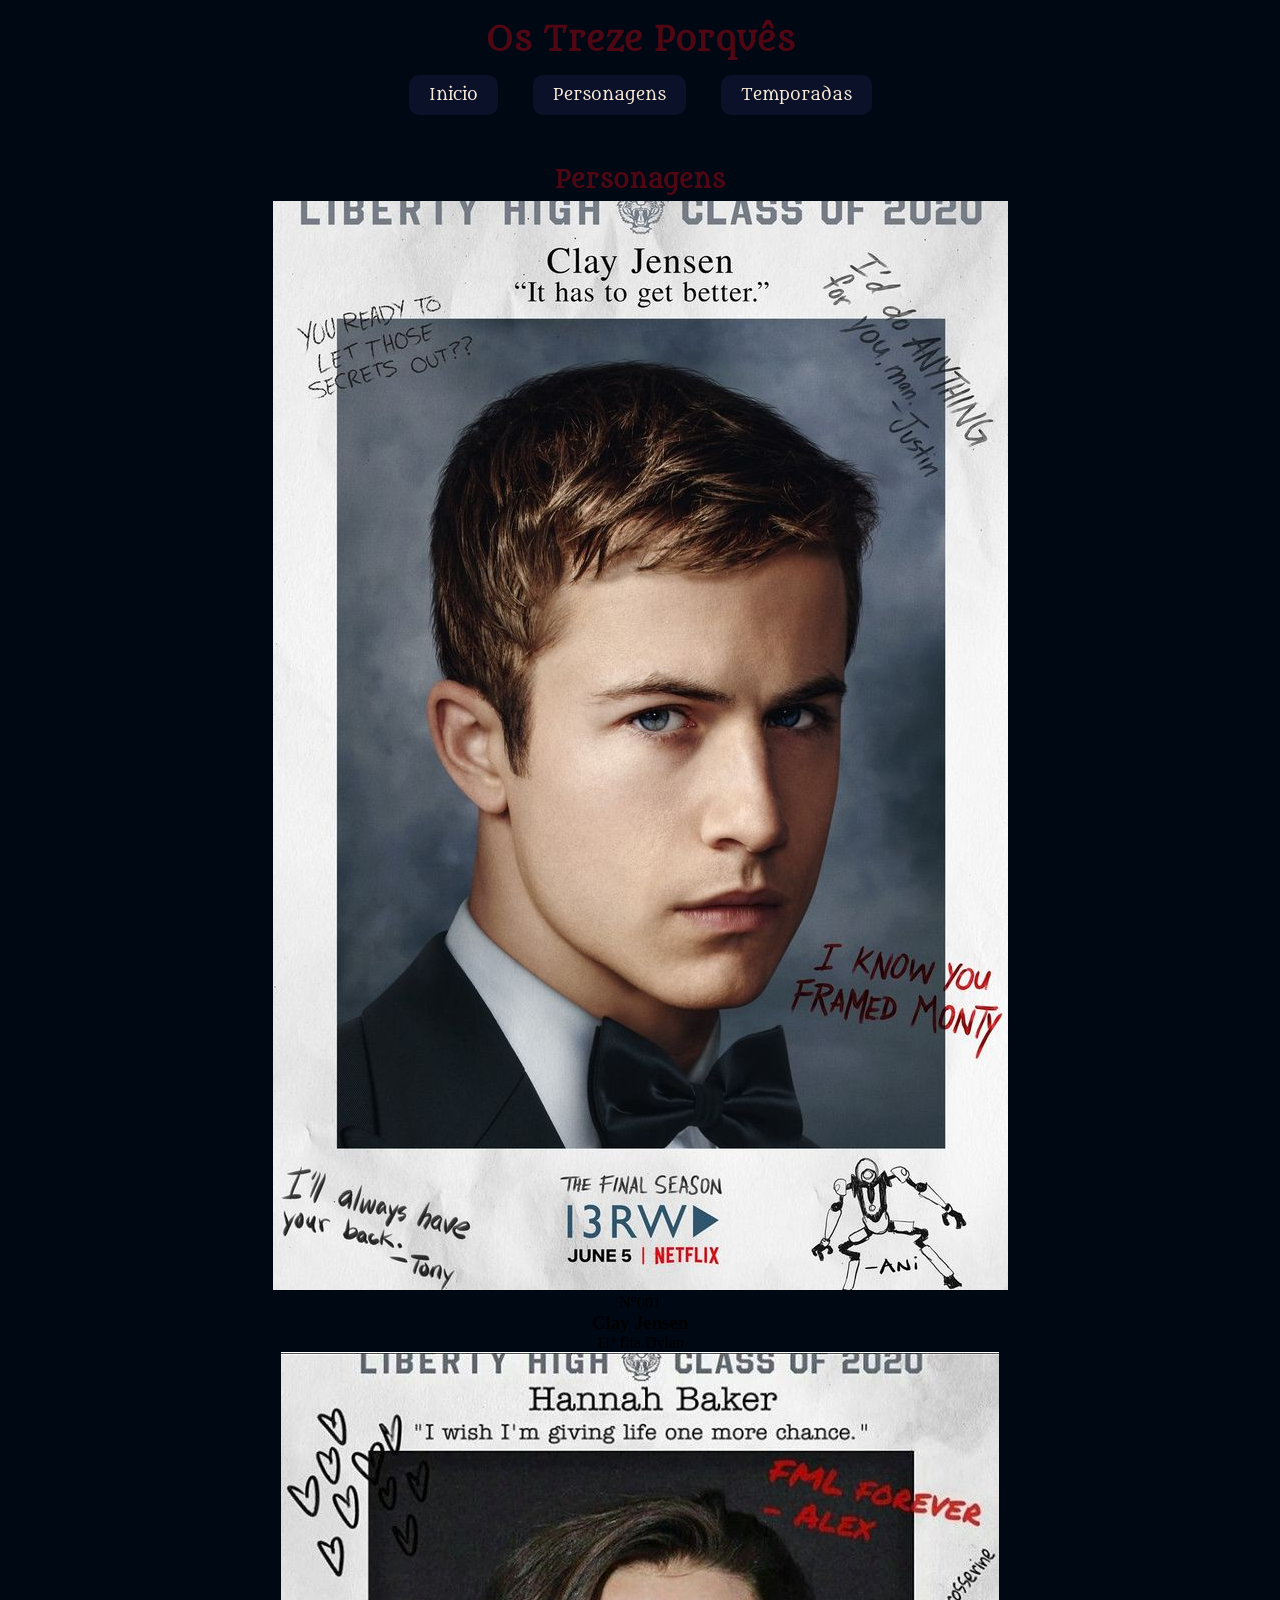
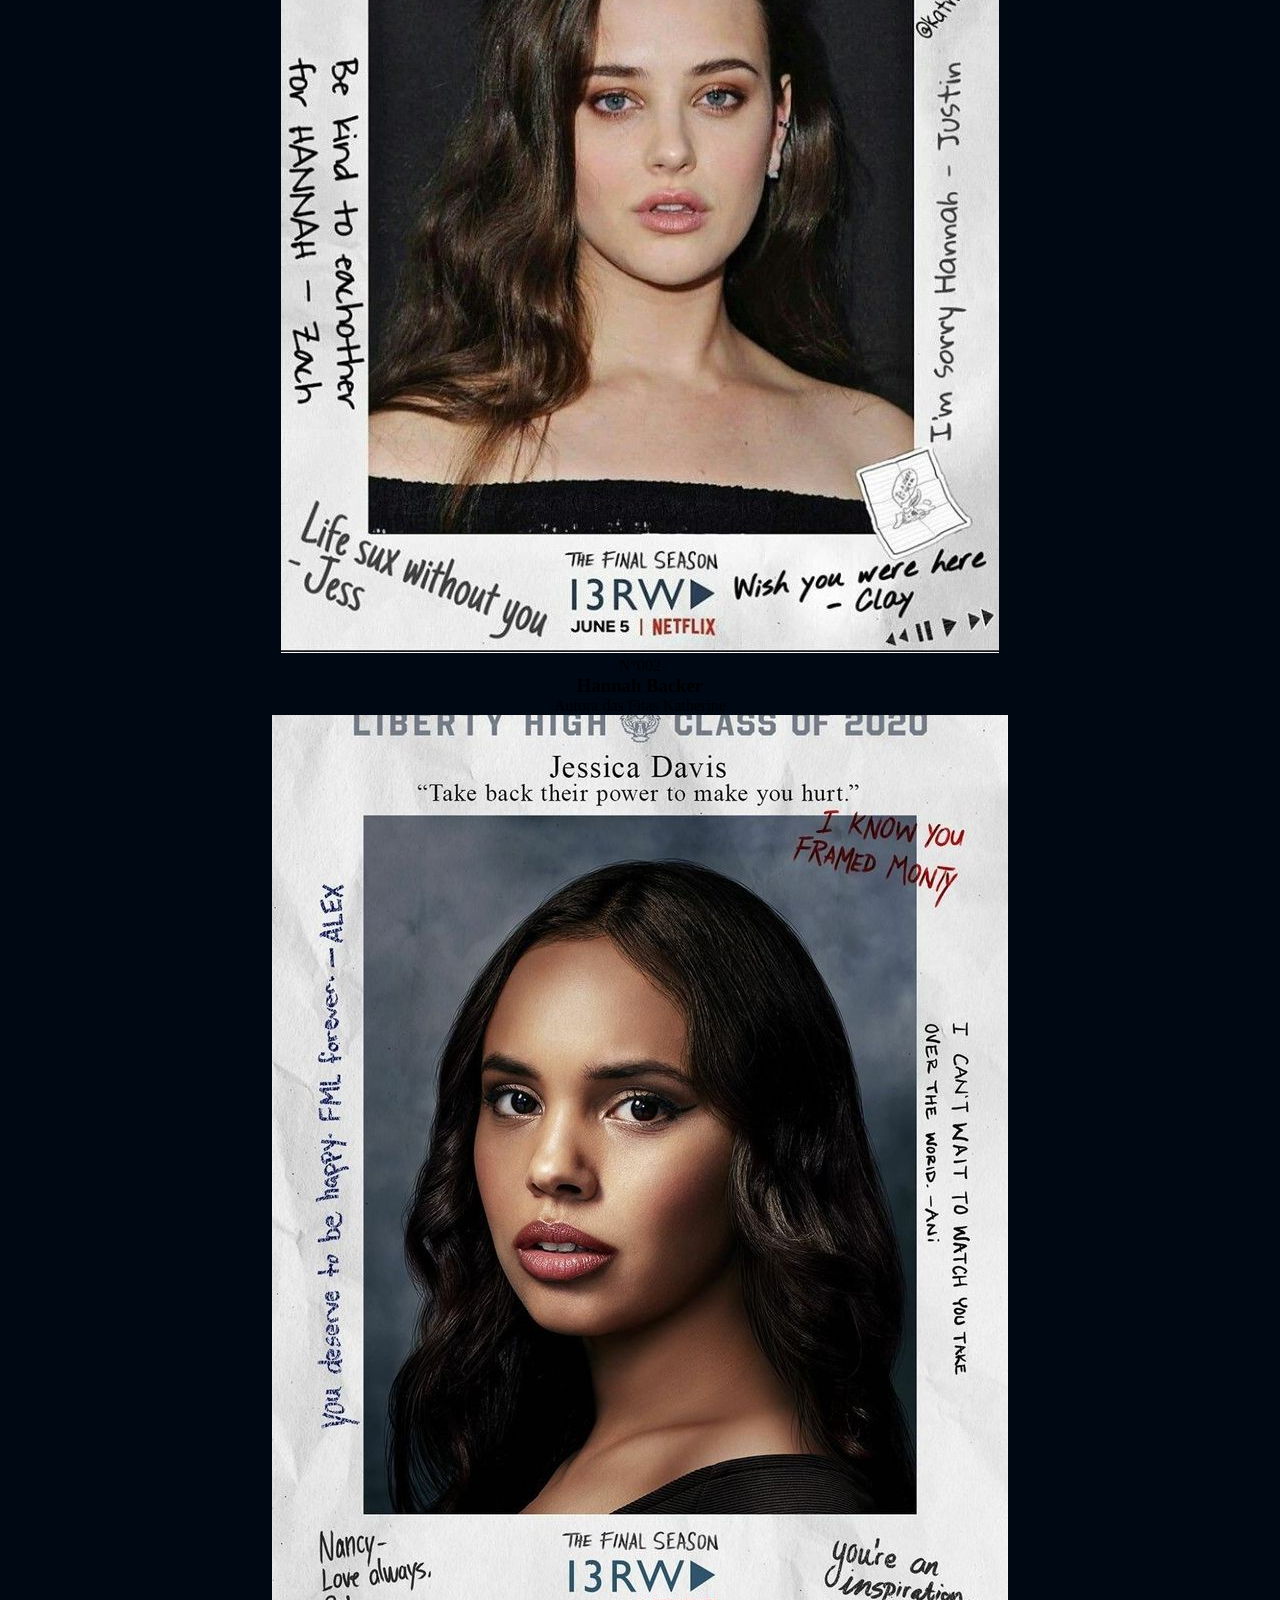
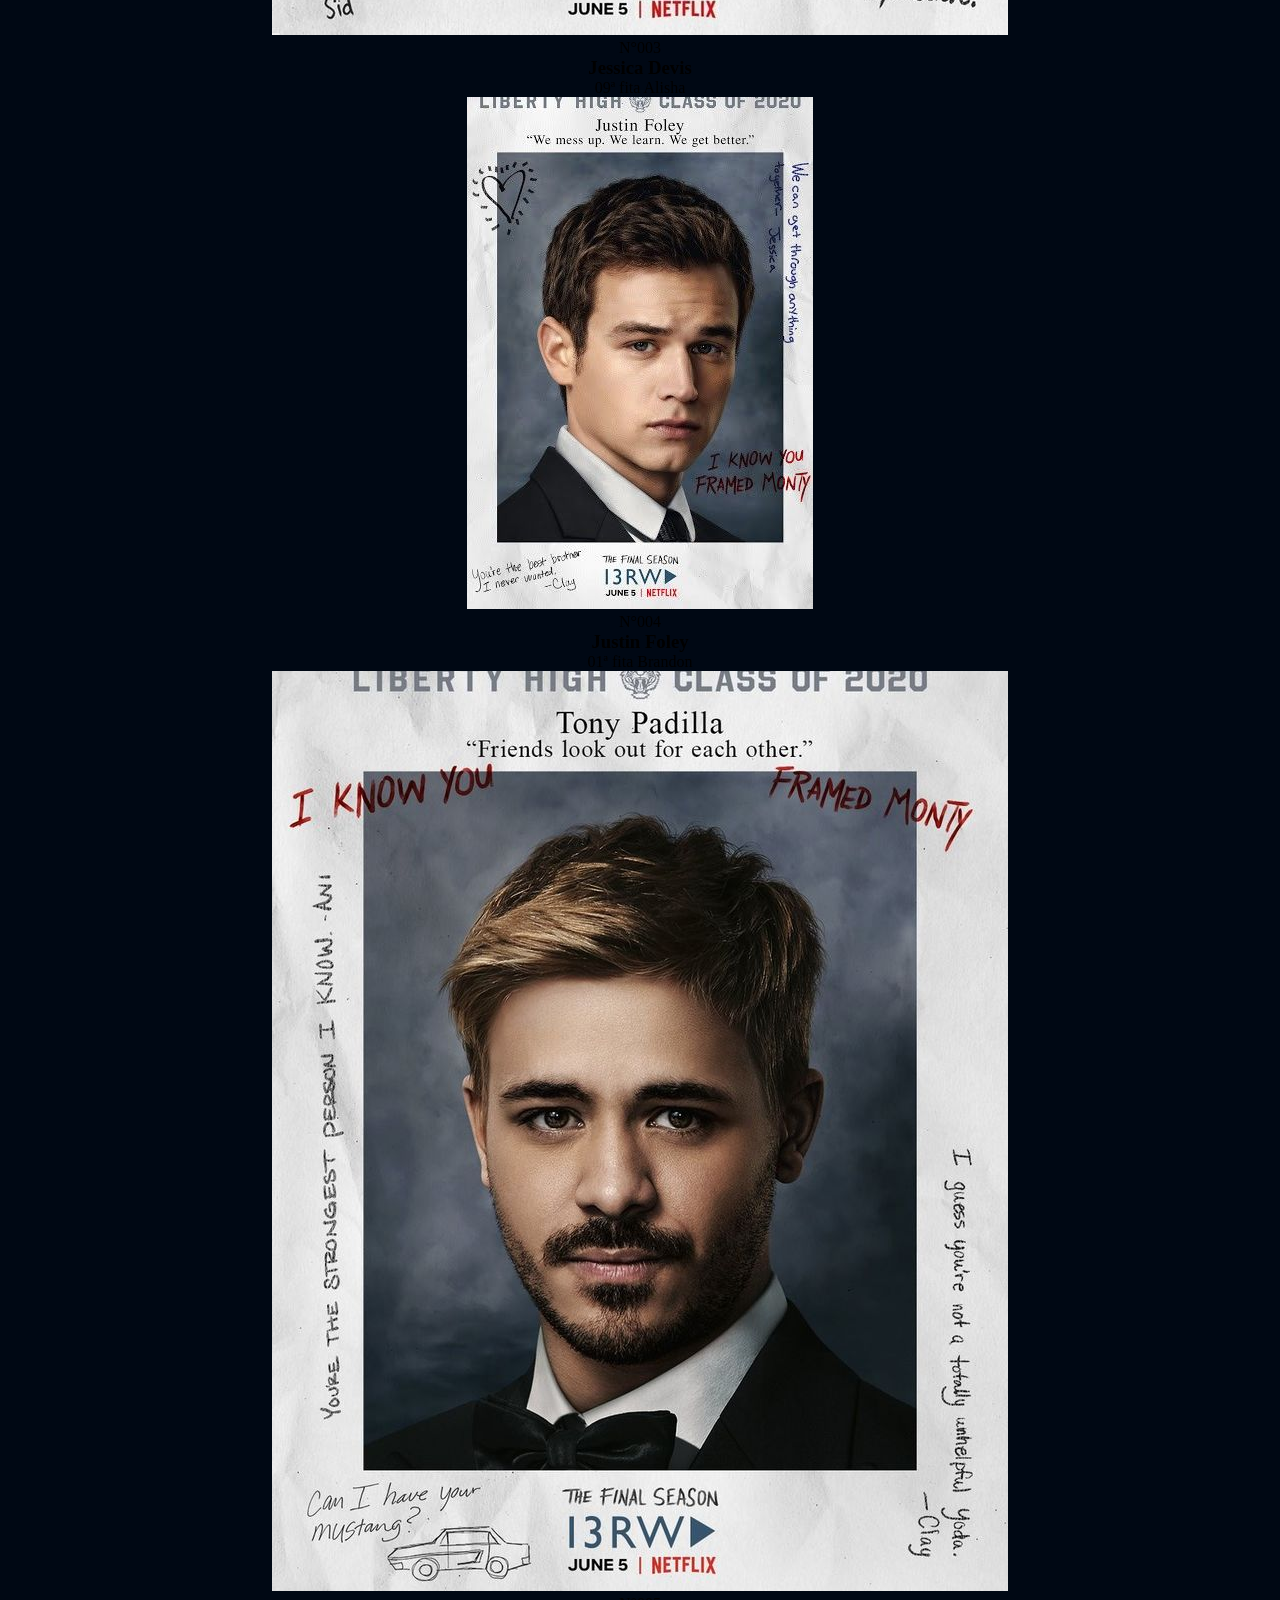
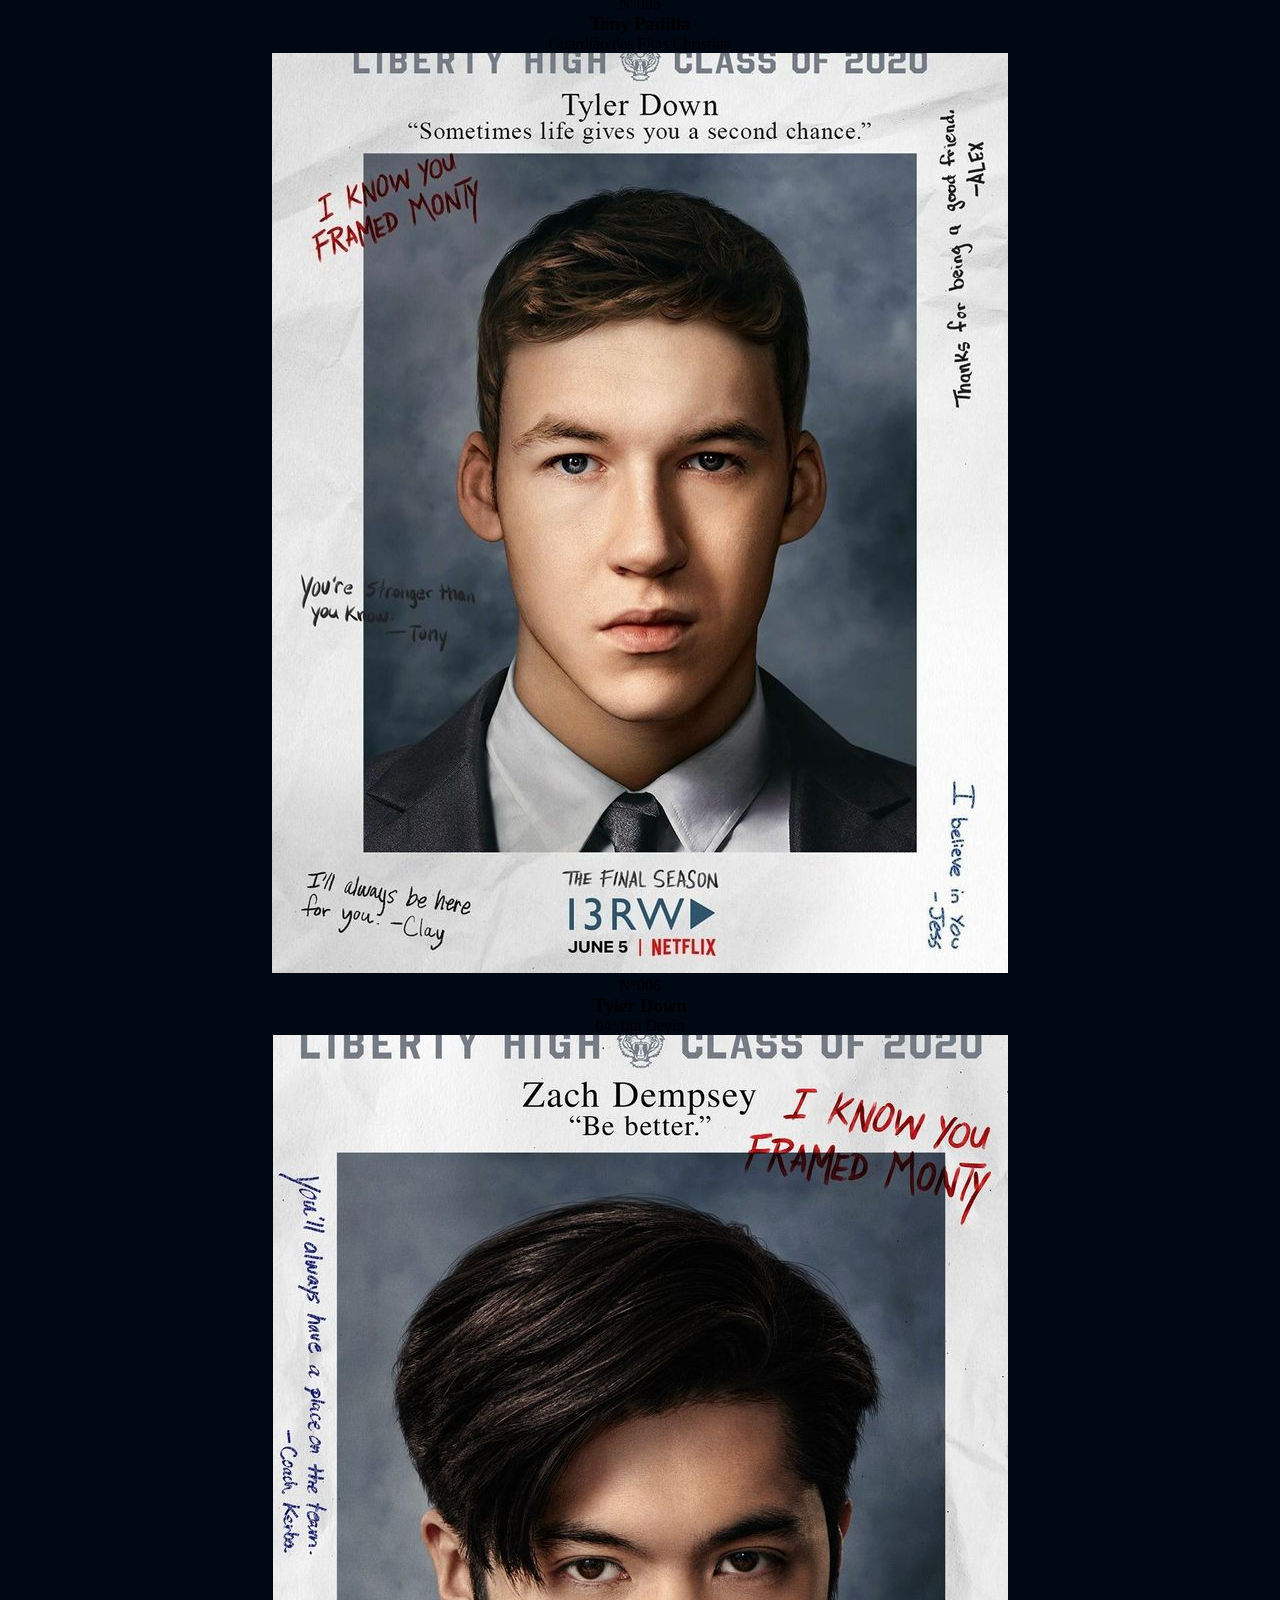
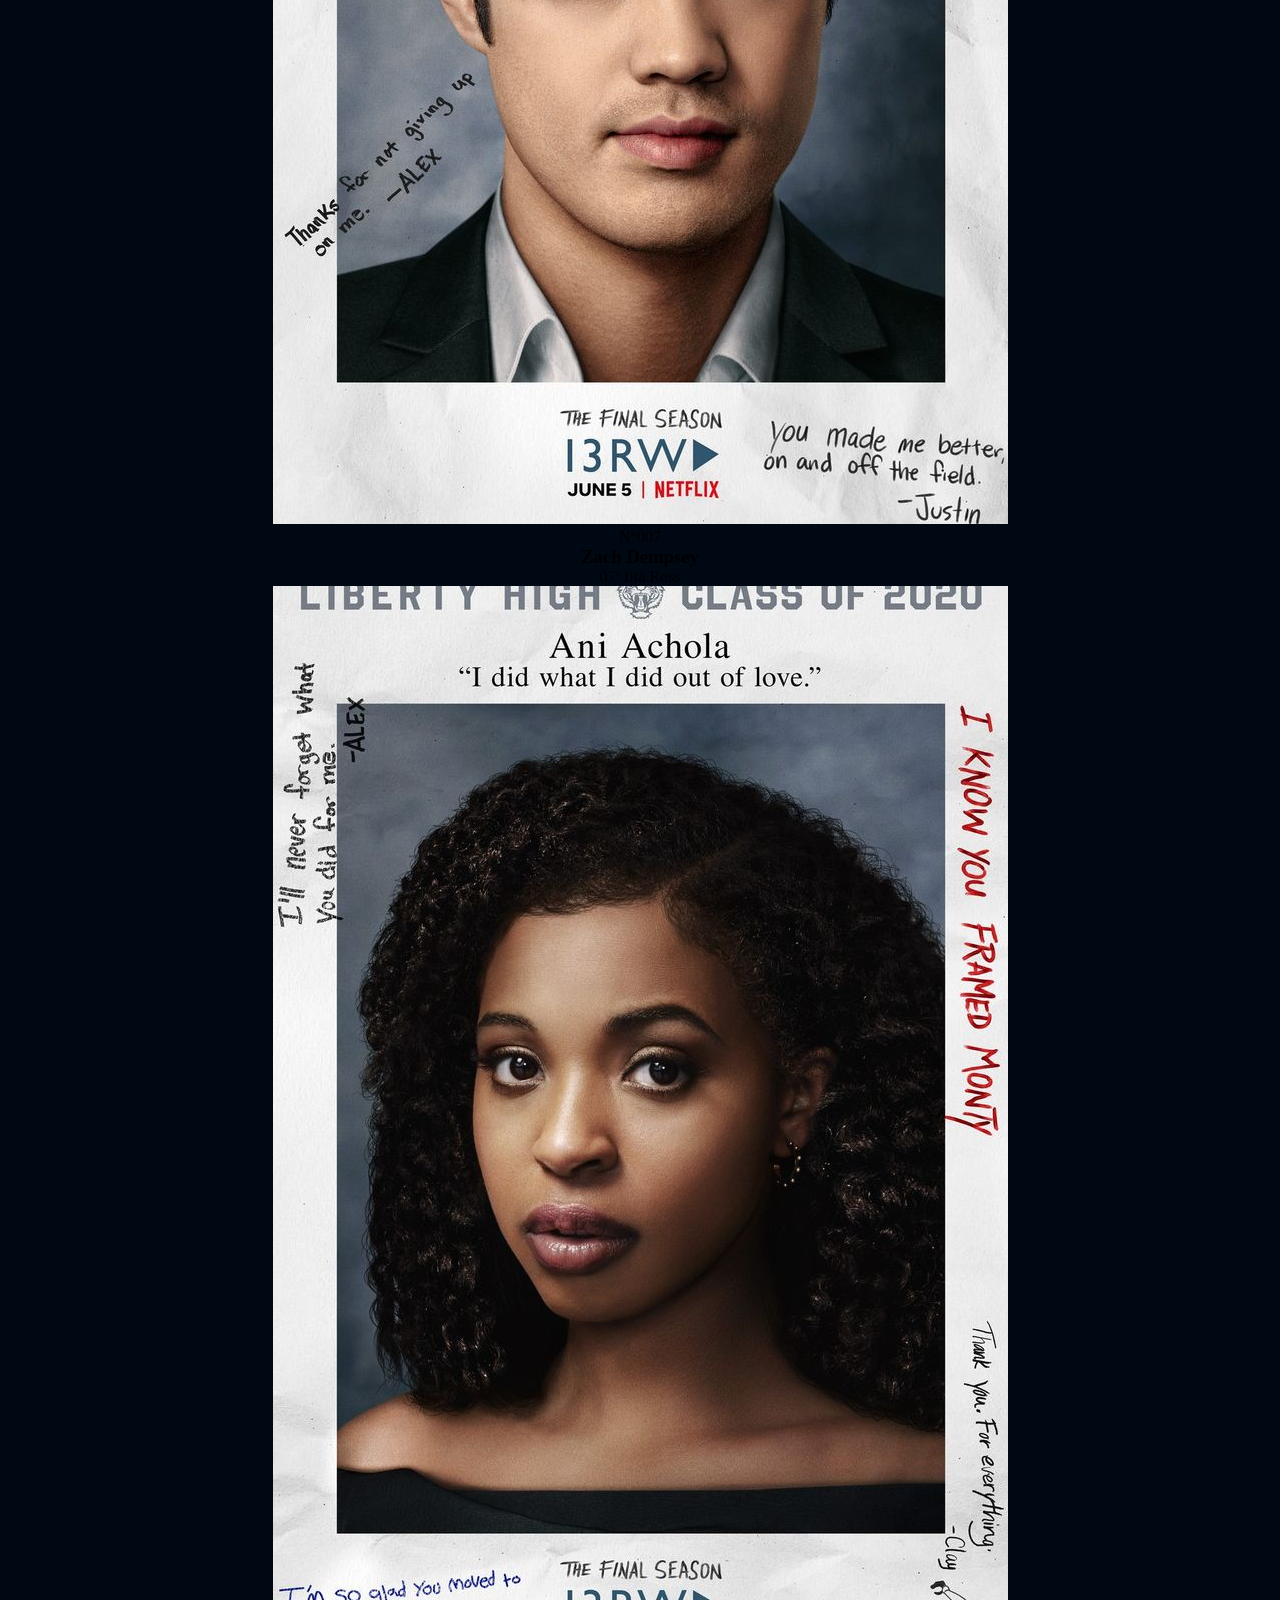
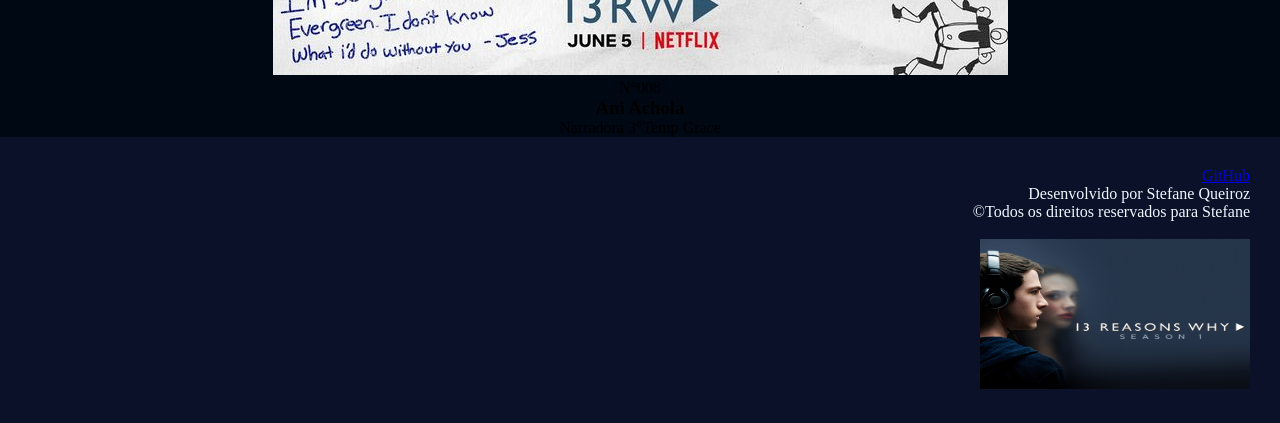
==== personagens.html @ f8b60086 "salvando novamente com novas paginas" ====
<!DOCTYPE html>
<html lang="pt-br">
<head>
    <meta charset="UTF-8">
    <meta name="viewport" content="width=device-width, initial-scale=1.0">
    <title> Personagens</title>
    <link rel="stylesheet" href="./personagens.css"> 
    <link rel="shortcut icon" href="./imagens/guia-icon/favicon.png" type="image/x-icon"> <!-- Configuração para modificar o icone da guia -->

</head>

<!-- Esta pag é para colocar algumas caixas usando Flexbox-->

<!--botao para os personagens "FITA X" e "Nome real" -->

<body>
    <header> 
        <h1> Os Treze Porquês </h1> <!-- Titulo - Serie -->
        <nav> 
            <a href="./index.htm"> Inicio </a>
            <a  href="./personagens.html"> Personagens </a>
            <a href="./"> Temporadas </a>
            <link rel="stylesheet" href="style.css"> <!-- Copiando o estilo de css da pagina inicial-->
        </nav>
    </header>
    <main> 
        <section id="personas">
            <h2> Personagens </h2>
            <div class="container-personas"> </div>

            <div class="itens-externo">
                <img src="./imagens/personagens-cards/card-clay/Clay Jensen.jfif" alt="clay"> 
                <p> N°001</p>
                <h3> Clay Jensen </h3>
                <div class="card-interno"> 
                    <span> 11ª fita </span>
                    <span> Dylan </span>
                </div>
            </div>

            <div class="itens">
                <img src="./imagens/personagens-cards/card-hannah/hannah backer.jpg" alt="hannah"> 
                <p> N°002 </p>
                <h3> Hannah Backer </h3>
                <div class="card-interno"> 
                    <span> Autora das Fitas </span>
                    <span> Katherine </span>
                </div>
            </div>

            <div class="itens">
                <img src="./imagens/personagens-cards/card-jessica/Jessica Davis.jfif" alt="jessica"> 
                <p> N°003 </p>
                <h3> Jessica Devis </h3>
                <div class="card-interno"> 
                    <span> 09ª fita </span>
                    <span> Alisha </span>
                </div>
            </div>

            <div class="itens">
                <img src="./imagens/personagens-cards/card-justin/Justin Foley.jfif" alt="justin"> 
                <p> N°004</p>
                <h3> Justin Foley </h3>
                <div class="card-interno"> 
                    <span> 01ª fita </span>
                    <span> Brandon </span>
                </div>
            </div>

            <div class="itens">
                <img src="./imagens/personagens-cards/card-tony/Tony Padilla.jfif" alt="Tony"> 
                <p> N°005 </p>
                <h3> Tony Padilla </h3>
                <div class="card-interno"> 
                    <span> Guardião das Fitas </span>
                    <span> Christian </span>
                </div>
            </div>

            <div class="itens">
                <img src="./imagens/personagens-cards/card-tyler/Tyler Down.jfif" alt="tyler"> 
                <p> N°006 </p>
                <h3> Tyler Down </h3>
                <div class="card-interno"> 
                    <span> 04ª fita</span>
                    <span> Devin </span>
                </div>
            </div>

            <div class="itens">
                <img src="./imagens/personagens-cards/card-zach/Zach Dempsey (2).jfif" alt="zach"> 
                <p> N°007 </p>
                <h3> Zach Dempsey </h3>
                <div class="card-interno"> 
                    <span> 07ª fita </span>
                    <span> Ross </span>
                </div>
            </div>

            <div class="itens">
                <img src="./imagens/personagens-cards/card-ani/Ani Achola.jfif" alt="ani"> 
                <p> N°008 </p>
                <h3> Ani Achola </h3>
                <div class="card-interno"> 
                    <span> Narradora 3°Temp </span>
                    <span> Grace </span>
                </div>
            </div>


        </section>
    </main>

</body>
<footer> 
    <a href="https://github.com/dashboard" target="_blank"> GitHub </a>
    <p> Desenvolvido por Stefane Queiroz </p>
    &copy;Todos os direitos reservados para Stefane
    <br> 
    <br>
    <section>
    <img src="./imagens/rodape/footer-capa.jpg" alt="" height="150px" width="270px">
    </section>
    <link rel="stylesheet" href="style.css"> <!-- Pegando o style do footer inicial-->
</footer>
</html>
---- personagens.css ----
/* importar a fonte do google fonts*/
@import url('https://fonts.googleapis.com/css2?family=Metamorphous&display=swap'); /* Fonte para os Titulos */ 
@import url('https://fonts.googleapis.com/css2?family=Metamorphous&family=Mozilla+Headline:wght@200..700&display=swap'); /* Fonte para o corpo */
 

/* resete basico */
*{
    box-sizing: border-box; 
    margin: 0%;
    padding: 0%;
}

/*Conf. para todo o corpo do site */
body{ 
    text-align: center; 
    background-color: #000814 ;
}
---- style.css ----
/* importar a fonte do google fonts*/
@import url('https://fonts.googleapis.com/css2?family=Metamorphous&display=swap'); /* Fonte para os Titulos */ 
@import url('https://fonts.googleapis.com/css2?family=Metamorphous&family=Mozilla+Headline:wght@200..700&display=swap'); /* Fonte para o corpo */
 

/* resete basico */
*{
    box-sizing: border-box; 
    margin: 0%;
    padding: 0%;
}

/*Conf. para todo o corpo do site */
body{ 
    text-align: center; 
    background-color: #000814 ;
}

header{ 
    color: rgb(78, 7, 19); 
    padding: 20px; 
    font-family: 'Metamorphous';
   /* alterei a fonte do titulo principal usando a fonte que exportei do google fonts*/
}

/* Menu de navegaçao*/
nav a{
    text-decoration: none; /* Tira a decoração do texto */ 
    color: antiquewhite;
    background-color: #0a1128;
    display: inline-block; /* deixa os itens lado a lado */ 
    margin: 15px;
    padding: 10px 20px;
    border-radius: 10px; /* para deixar as bordas arredondadas */
    font-family: 'Metamorphous'; /* alteração da fonte */
}
nav a:hover{ /* siginifica: quando o mouse passar por cima de tal conteudo (nav) ele vai mudar de cor, nesse caso a cor vai ficar mais clara e ira aumentar de tamanho */
    background-color: #660708;
    font-size: 25px;
}

/*Article dos cards dos personagens */
.card-personagem{
    width: 250px;
    display: inline-block; /* deixando os itens lado a lado */
    margin: 20px;
    padding: 10px 20px ;
    background-color: #0a1128;
    border-radius: 10px;
    text-align: center;
    color: white;
}
.card-personagem img{
    width: 100%; /* para deixar tudo do mesmo tamanho sem precisar mudar toda hora*/
    height: 200px;
    border-radius: 10px;
    object-fit: cover; /* para a imagem nao ficar sem qualidade/distorcida */
}

#personagens{ 
    background-image: url(./imagens/banner/banner-serie.webp);
    height: 400px;
    background-size: cover;
    background-repeat: no-repeat;
    /* alterar o tamanho da imagem - background-size = cover ou contain */
    /* nao repetir a imagem varias vezes - background-repeat: no-repeat ou repeat*/
    /* para mudar a posiçao da imagem - background-position: center */
}
h2{ 
    font-family: 'Metamorphous'; /* alteração da fonte */
    color: rgb(78, 7, 19); 
    margin-top: 10px;
    margin-bottom: 6px;
    padding-top: 5px;
}
#sessao-cenas{ 
    margin-top: 100px;
    margin-bottom: 100px;
    font-family: 'Metamorphous';
    font-size: 20px;

}

.cenas{
    width: 250px;
    display: inline-block; /* deixando os itens lado a lado */
    margin: 20px;
    padding: 10px 20px ;
    background-color: #0a1128;
    border-radius: 10px;
    text-align: center;
    margin-top: 35px;
    color: aliceblue;
}
.cenas img{ 
    width: 100%; /* para deixar tudo do mesmo tamanho sem precisar mudar toda hora*/
    height: 200px;
    border-radius: 10px;
    object-fit: cover; /* para a imagem nao ficar sem qualidade/distorcida */
}

footer{ 
    color: aliceblue;
    background-color: #0a1128;
    text-align: end;
    padding: 30px;
    text-decoration: none;

}
---- style.css ----
/* importar a fonte do google fonts*/
@import url('https://fonts.googleapis.com/css2?family=Metamorphous&display=swap'); /* Fonte para os Titulos */ 
@import url('https://fonts.googleapis.com/css2?family=Metamorphous&family=Mozilla+Headline:wght@200..700&display=swap'); /* Fonte para o corpo */
 

/* resete basico */
*{
    box-sizing: border-box; 
    margin: 0%;
    padding: 0%;
}

/*Conf. para todo o corpo do site */
body{ 
    text-align: center; 
    background-color: #000814 ;
}

header{ 
    color: rgb(78, 7, 19); 
    padding: 20px; 
    font-family: 'Metamorphous';
   /* alterei a fonte do titulo principal usando a fonte que exportei do google fonts*/
}

/* Menu de navegaçao*/
nav a{
    text-decoration: none; /* Tira a decoração do texto */ 
    color: antiquewhite;
    background-color: #0a1128;
    display: inline-block; /* deixa os itens lado a lado */ 
    margin: 15px;
    padding: 10px 20px;
    border-radius: 10px; /* para deixar as bordas arredondadas */
    font-family: 'Metamorphous'; /* alteração da fonte */
}
nav a:hover{ /* siginifica: quando o mouse passar por cima de tal conteudo (nav) ele vai mudar de cor, nesse caso a cor vai ficar mais clara e ira aumentar de tamanho */
    background-color: #660708;
    font-size: 25px;
}

/*Article dos cards dos personagens */
.card-personagem{
    width: 250px;
    display: inline-block; /* deixando os itens lado a lado */
    margin: 20px;
    padding: 10px 20px ;
    background-color: #0a1128;
    border-radius: 10px;
    text-align: center;
    color: white;
}
.card-personagem img{
    width: 100%; /* para deixar tudo do mesmo tamanho sem precisar mudar toda hora*/
    height: 200px;
    border-radius: 10px;
    object-fit: cover; /* para a imagem nao ficar sem qualidade/distorcida */
}

#personagens{ 
    background-image: url(./imagens/banner/banner-serie.webp);
    height: 400px;
    background-size: cover;
    background-repeat: no-repeat;
    /* alterar o tamanho da imagem - background-size = cover ou contain */
    /* nao repetir a imagem varias vezes - background-repeat: no-repeat ou repeat*/
    /* para mudar a posiçao da imagem - background-position: center */
}
h2{ 
    font-family: 'Metamorphous'; /* alteração da fonte */
    color: rgb(78, 7, 19); 
    margin-top: 10px;
    margin-bottom: 6px;
    padding-top: 5px;
}
#sessao-cenas{ 
    margin-top: 100px;
    margin-bottom: 100px;
    font-family: 'Metamorphous';
    font-size: 20px;

}

.cenas{
    width: 250px;
    display: inline-block; /* deixando os itens lado a lado */
    margin: 20px;
    padding: 10px 20px ;
    background-color: #0a1128;
    border-radius: 10px;
    text-align: center;
    margin-top: 35px;
    color: aliceblue;
}
.cenas img{ 
    width: 100%; /* para deixar tudo do mesmo tamanho sem precisar mudar toda hora*/
    height: 200px;
    border-radius: 10px;
    object-fit: cover; /* para a imagem nao ficar sem qualidade/distorcida */
}

footer{ 
    color: aliceblue;
    background-color: #0a1128;
    text-align: end;
    padding: 30px;
    text-decoration: none;

}
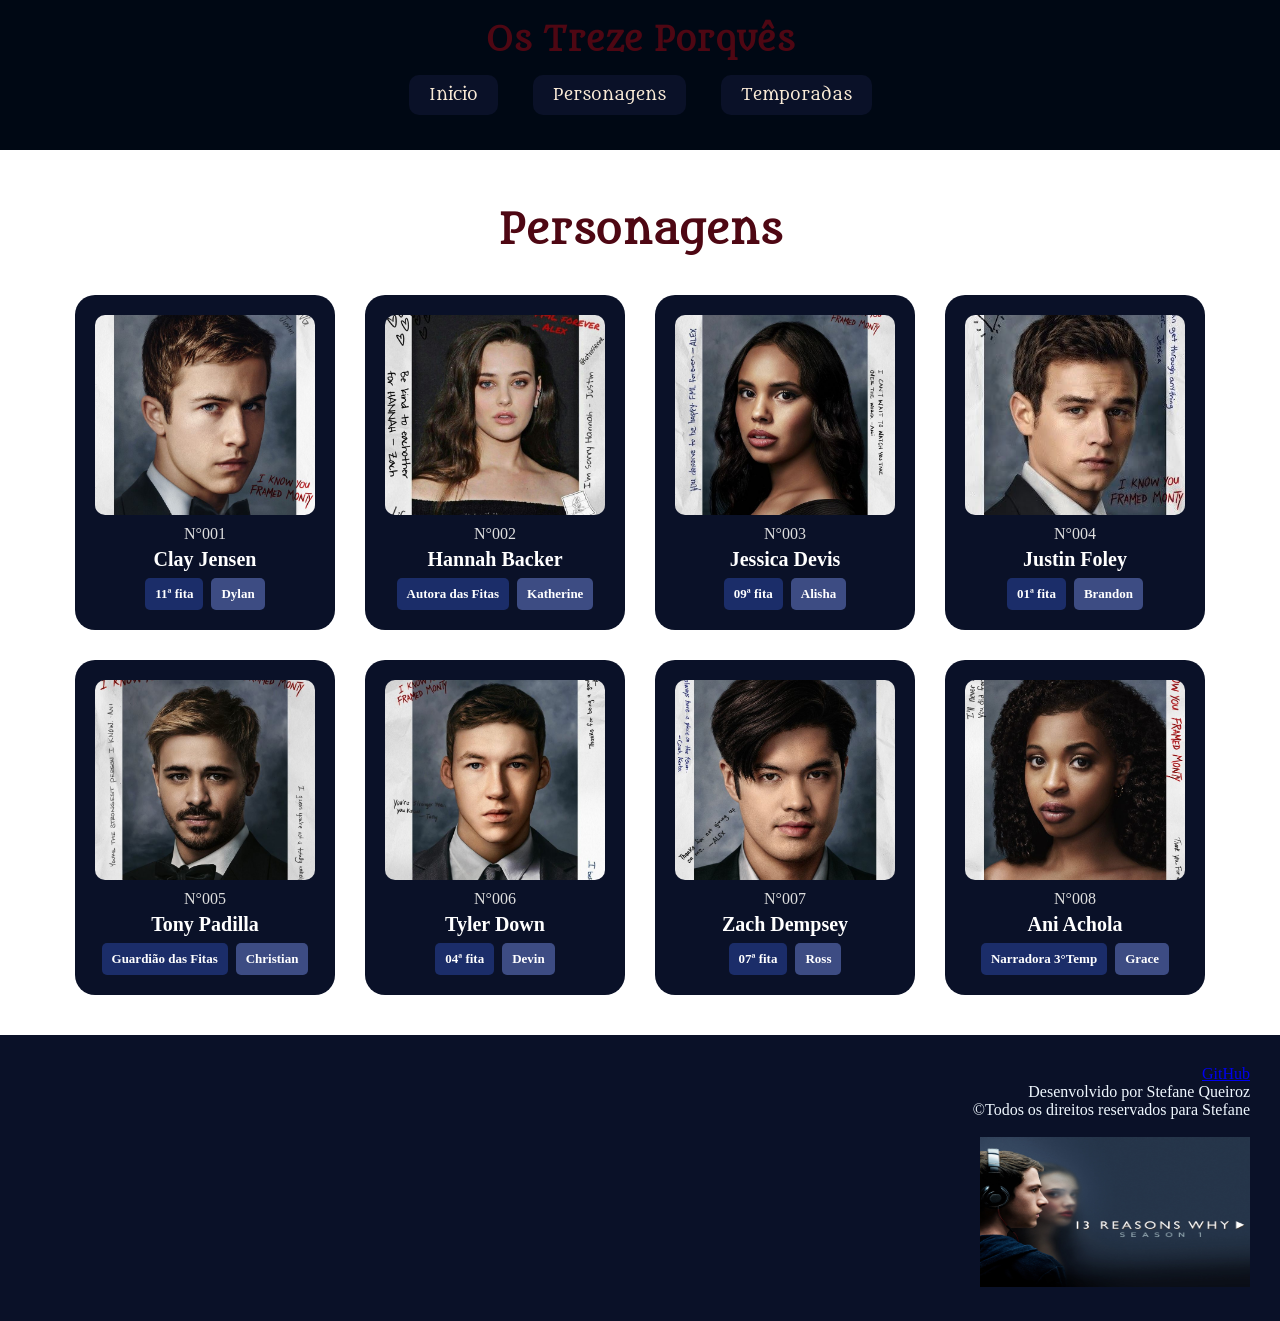
==== commit c625eac5: "salvando o projeto" ====
--- a/personagens.html
+++ b/personagens.html
@@ -4,6 +4,8 @@
     <meta charset="UTF-8">
     <meta name="viewport" content="width=device-width, initial-scale=1.0">
     <title> Personagens</title>
+
+    <link rel="stylesheet" href="./style.css"> 
     <link rel="stylesheet" href="./personagens.css"> 
     <link rel="shortcut icon" href="./imagens/guia-icon/favicon.png" type="image/x-icon"> <!-- Configuração para modificar o icone da guia -->
 
@@ -24,90 +26,92 @@
         </nav>
     </header>
     <main> 
-        <section id="personas">
-            <h2> Personagens </h2>
-            <div class="container-personas"> </div>
+        <section id="personas"> <!-- Sessao de personagens-->
+            <h2 id="h2-sessao-titulo"> Personagens </h2> <!-- Titulo principal da pagina-->
+            <div class="container-personas"> <!-- Container para os cards-->
 
-            <div class="itens-externo">
+            <div class="itens"> <!-- Cards com os personagens 1 -->
                 <img src="./imagens/personagens-cards/card-clay/Clay Jensen.jfif" alt="clay"> 
-                <p> N°001</p>
-                <h3> Clay Jensen </h3>
+                <p id="itens-p"> N°001</p>
+                <h3 class="itens-h3"> Clay Jensen </h3>
                 <div class="card-interno"> 
-                    <span> 11ª fita </span>
-                    <span> Dylan </span>
+                    <span class="tag card-interno-fitas"> 11ª fita </span> 
+                    <span class="tag card-interno-nome"> Dylan </span>
+                    <!--DIVIDINDO O COMANDO DE CSS COM TAG--> 
+                    <!-- O 'TAG' SERVE COMO SE FOSSE UM CONTAINER NO SPAN NO CSS, PODENDO DAR CARACTERISTICAS PRA TODOS DE UMA VEZ, DEPOIS, COLOCANDO APENAS O 'CARD-XXXX' DA PARA DAR CARACTERISTICAS MAIS ESPECIFICAS/-->
                 </div>
             </div>
 
-            <div class="itens">
+            <div class="itens"> <!-- Cards com os personagens 2 -->
                 <img src="./imagens/personagens-cards/card-hannah/hannah backer.jpg" alt="hannah"> 
-                <p> N°002 </p>
-                <h3> Hannah Backer </h3>
+                <p id="itens-p"> N°002 </p>
+                <h3 class="itens-h3"> Hannah Backer </h3>
                 <div class="card-interno"> 
-                    <span> Autora das Fitas </span>
-                    <span> Katherine </span>
+                    <span class="tag card-interno-fitas"> Autora das Fitas </span>
+                    <span class="tag card-interno-nome"> Katherine </span>
+                </div>
+            </div>
+ 
+            <div class="itens"> <!-- Cards com os personagens 3 -->
+                <img src="./imagens/personagens-cards/card-jessica/Jessica Davis.jfif" alt="jessica"> 
+                <p id="itens-p"> N°003 </p>
+                <h3 class="itens-h3"> Jessica Devis </h3>
+                <div class="card-interno"> 
+                    <span class="tag card-interno-fitas"> 09ª fita </span>
+                    <span class="tag card-interno-nome"> Alisha </span>
+                </div>
+            </div> 
+
+            <div class="itens"> <!-- Cards com os personagens 4 -->
+                <img src="./imagens/personagens-cards/card-justin/Justin Foley.jfif" alt="justin"> 
+                <p id="itens-p"> N°004</p>
+                <h3 class="itens-h3"> Justin Foley </h3>
+                <div class="card-interno"> 
+                    <span class="tag card-interno-fitas"> 01ª fita </span>
+                    <span class="tag card-interno-nome"> Brandon </span>
                 </div>
             </div>
 
-            <div class="itens">
-                <img src="./imagens/personagens-cards/card-jessica/Jessica Davis.jfif" alt="jessica"> 
-                <p> N°003 </p>
-                <h3> Jessica Devis </h3>
+            <div class="itens"> <!-- Cards com os personagens 5 -->
+                <img src="./imagens/personagens-cards/card-tony/Tony Padilla.jfif" alt="Tony"> 
+                <p id="itens-p"> N°005 </p>
+                <h3 class="itens-h3"> Tony Padilla </h3>
                 <div class="card-interno"> 
-                    <span> 09ª fita </span>
-                    <span> Alisha </span>
+                    <span class="tag card-interno-fitas"> Guardião das Fitas </span>
+                    <span class="tag card-interno-nome"> Christian </span>
                 </div>
             </div>
 
-            <div class="itens">
-                <img src="./imagens/personagens-cards/card-justin/Justin Foley.jfif" alt="justin"> 
-                <p> N°004</p>
-                <h3> Justin Foley </h3>
+            <div class="itens"> <!-- Cards com os personagens  6-->
+                <img src="./imagens/personagens-cards/card-tyler/Tyler Down.jfif" alt="tyler"> 
+                <p id="itens-p"> N°006 </p>
+                <h3 class="itens-h3"> Tyler Down </h3>
                 <div class="card-interno"> 
-                    <span> 01ª fita </span>
-                    <span> Brandon </span>
+                    <span class="tag card-interno-fitas"> 04ª fita</span>
+                    <span class="tag card-interno-nome"> Devin </span>
                 </div>
             </div>
 
-            <div class="itens">
-                <img src="./imagens/personagens-cards/card-tony/Tony Padilla.jfif" alt="Tony"> 
-                <p> N°005 </p>
-                <h3> Tony Padilla </h3>
+            <div class="itens"> <!-- Cards com os personagens  7-->
+                <img src="./imagens/personagens-cards/card-zach/Zach Dempsey (2).jfif" alt="zach"> 
+                <p id="itens-p"> N°007 </p>
+                <h3 class="itens-h3"> Zach Dempsey </h3>
                 <div class="card-interno"> 
-                    <span> Guardião das Fitas </span>
-                    <span> Christian </span>
+                    <span class="tag card-interno-fitas"> 07ª fita </span>
+                    <span class="tag card-interno-nome"> Ross </span>
                 </div>
             </div>
 
-            <div class="itens">
-                <img src="./imagens/personagens-cards/card-tyler/Tyler Down.jfif" alt="tyler"> 
-                <p> N°006 </p>
-                <h3> Tyler Down </h3>
+            <div class="itens"> <!-- Cards com os personagens 8 -->
+                <img src="./imagens/personagens-cards/card-ani/Ani Achola.jfif" alt="ani"> 
+                <p id="itens-p"> N°008 </p>
+                <h3 class="itens-h3"> Ani Achola </h3>
                 <div class="card-interno"> 
-                    <span> 04ª fita</span>
-                    <span> Devin </span>
+                    <span class="tag card-interno-fitas"> Narradora 3°Temp </span>
+                    <span class="tag card-interno-nome"> Grace </span>
                 </div>
             </div>
-
-            <div class="itens">
-                <img src="./imagens/personagens-cards/card-zach/Zach Dempsey (2).jfif" alt="zach"> 
-                <p> N°007 </p>
-                <h3> Zach Dempsey </h3>
-                <div class="card-interno"> 
-                    <span> 07ª fita </span>
-                    <span> Ross </span>
-                </div>
-            </div>
-
-            <div class="itens">
-                <img src="./imagens/personagens-cards/card-ani/Ani Achola.jfif" alt="ani"> 
-                <p> N°008 </p>
-                <h3> Ani Achola </h3>
-                <div class="card-interno"> 
-                    <span> Narradora 3°Temp </span>
-                    <span> Grace </span>
-                </div>
-            </div>
-
+        </div>
 
         </section>
     </main>
--- a/style.css
+++ b/style.css
@@ -76,7 +76,6 @@
 #sessao-cenas{ 
     margin-top: 100px;
     margin-bottom: 100px;
-    font-family: 'Metamorphous';
     font-size: 20px;
 
 }
--- a/personagens.css
+++ b/personagens.css
@@ -1,6 +1,13 @@
 /* importar a fonte do google fonts*/
 @import url('https://fonts.googleapis.com/css2?family=Metamorphous&display=swap'); /* Fonte para os Titulos */ 
 @import url('https://fonts.googleapis.com/css2?family=Metamorphous&family=Mozilla+Headline:wght@200..700&display=swap'); /* Fonte para o corpo */
+
+/*cores para o site 
+  background-color: #000814 ; AZUL ESCURO
+   color: rgb(78, 7, 19); VERMELHO
+    background-color: #0a1128; AZUL CLARO
+
+}*/
  
 
 /* resete basico */
@@ -12,12 +19,128 @@
 
 /*Conf. para todo o corpo do site */
 body{ 
-    text-align: center; 
-    background-color: #000814 ;
+    
+    background-color: aliceblue;
+}
+
+/* SESSAO DE TUDO */
+#personas{
+    background-color: white;
+    padding: 40px 20px ; /* espaçamento internos */
+}
+
+/* TITULO DA SESSAO */
+#h2-sessao-titulo{ 
+    color: rgb(78, 7, 19); 
+    font-family: 'Metamorphous';
+    font-size: 40px;
+    margin-bottom: 40px;
 }
 
 
+/* CONTAINER DOS CARDS */
+.container-personas{ 
+    display: flex;
+    flex-wrap: wrap; /* QUEBRA DE LINHA CASO NAO HOUVER ESPAÇAMENTO SUFICIENTE */
+    justify-content: center;
+    align-items: stretch; /* ELE IRA DEIXAR OS ITENS COM A MESMA ALTURA, "ESTICANDO" COM O TAMANHO DO CONTAINER*/
+    gap: 30px ; /* ESPAÇAMENYTO ENTRE OS PROPRIOS ITENS (cards) (diferente do padding */
+}
+
+/* CARD DE PERSONAGENS */
+.itens{ 
+    width: 260px ;
+    background-color: #0a1128;
+    border-radius: 20px;
+    padding: 20px;
 
 
+    display: flex ; /* ativa o flexbox*/
+    flex-direction: column; /* ativa o comportamento de coluna */
+    justify-content:space-between; /* alinha os itens da caixa no eixo principal, que é na vertical, pois, esta em coluna*/
+
+}
+
+/*MOVIMENTO NO CARD */
+/* active - para ativar uma animação ao clicar */
+/* houver - para ativar quando passar o mouse por cima da caixa */
+
+.itens:hover{ 
+    transform: translateY(-30px); /* para a caixa de mexer conforme a direçção do eixo, y ou x */
+    box-shadow: 0 0 20px #0a1128; /* para a caixa ter uma sombra */
+
+}
+
+.tag:active{
+    background-color: #212530; 
+
+}
+
+/* CARD PERSONAGENS NA IMAGEM */
+.itens img{ 
+    width: 220px;
+    height: 200px;
+
+    object-fit: cover; /* evitar a distorção da imagem*/
+    border-radius: 10px;
+    margin-bottom: 10px ;
+}
+
+/* PARAGRAGO DENTRO DO ITEN*/
+#itens-p{ 
+    color: #dfdfdf;
+    font-weight: 10px;
+    margin-bottom: 5px;
+}
+
+/* TITULO H3 */
+.itens-h3{ 
+    color: white;
+    font-size: 20px;
+    margin-bottom: 7px;
+}
+
+/* CARDS DENTRO DA CAIXA PRINCIPAL */
+.card-interno{ 
+    display: flex;
+    flex-wrap: wrap; /* quebra de linha conforme o tamanho */
+    gap: 8px;
+    justify-content: center;
+
+}
+
+/*DIVIDINDO O COMANDO DE CSS COM TAG NOS SPAN-CARS INTERNOS*/
+/*O 'TAG' SERVE COMO SE FOSSE UM CONTAINER NO SPAN NO CSS, PODENDO DAR CARACTERISTICAS PRA TODOS DE UMA VEZ, DEPOIS, COLOCANDO APENAS O 'CARD-XXXX' DA PARA DAR CARACTERISTICAS MAIS ESPECIFICAS*/
+.tag{
+    color: #ffffff;
+    padding: 8px 10px;
+    border-radius: 5px;
+    font-size: 13px;
+    font-weight: bold; /* largura da fonte*/
+    display: inline-block;
 
 
+}
+
+/* SPAN 1 - PARTICIPAÇÃO NA FITA */
+.card-interno-fitas{
+    background-color:#1b2d69
+}
+
+/* SPAN 2 - NOMES REAIS DOS ATORES */
+.card-interno-nome{ 
+    background-color:#3d4c83 ;
+}
+
+
+/* MEDIA QUERY */ /* comportamento */
+
+@media(max-width:600px){
+    #h2-sessao-titulo{
+        color: #0a1128;
+        font-size: 60px;
+    }
+    .itens{
+        max-width: 320px;
+    }
+}
--- a/style.css
+++ b/style.css
@@ -76,7 +76,6 @@
 #sessao-cenas{ 
     margin-top: 100px;
     margin-bottom: 100px;
-    font-family: 'Metamorphous';
     font-size: 20px;
 
 }
--- a/style.css
+++ b/style.css
@@ -76,7 +76,6 @@
 #sessao-cenas{ 
     margin-top: 100px;
     margin-bottom: 100px;
-    font-family: 'Metamorphous';
     font-size: 20px;
 
 }
